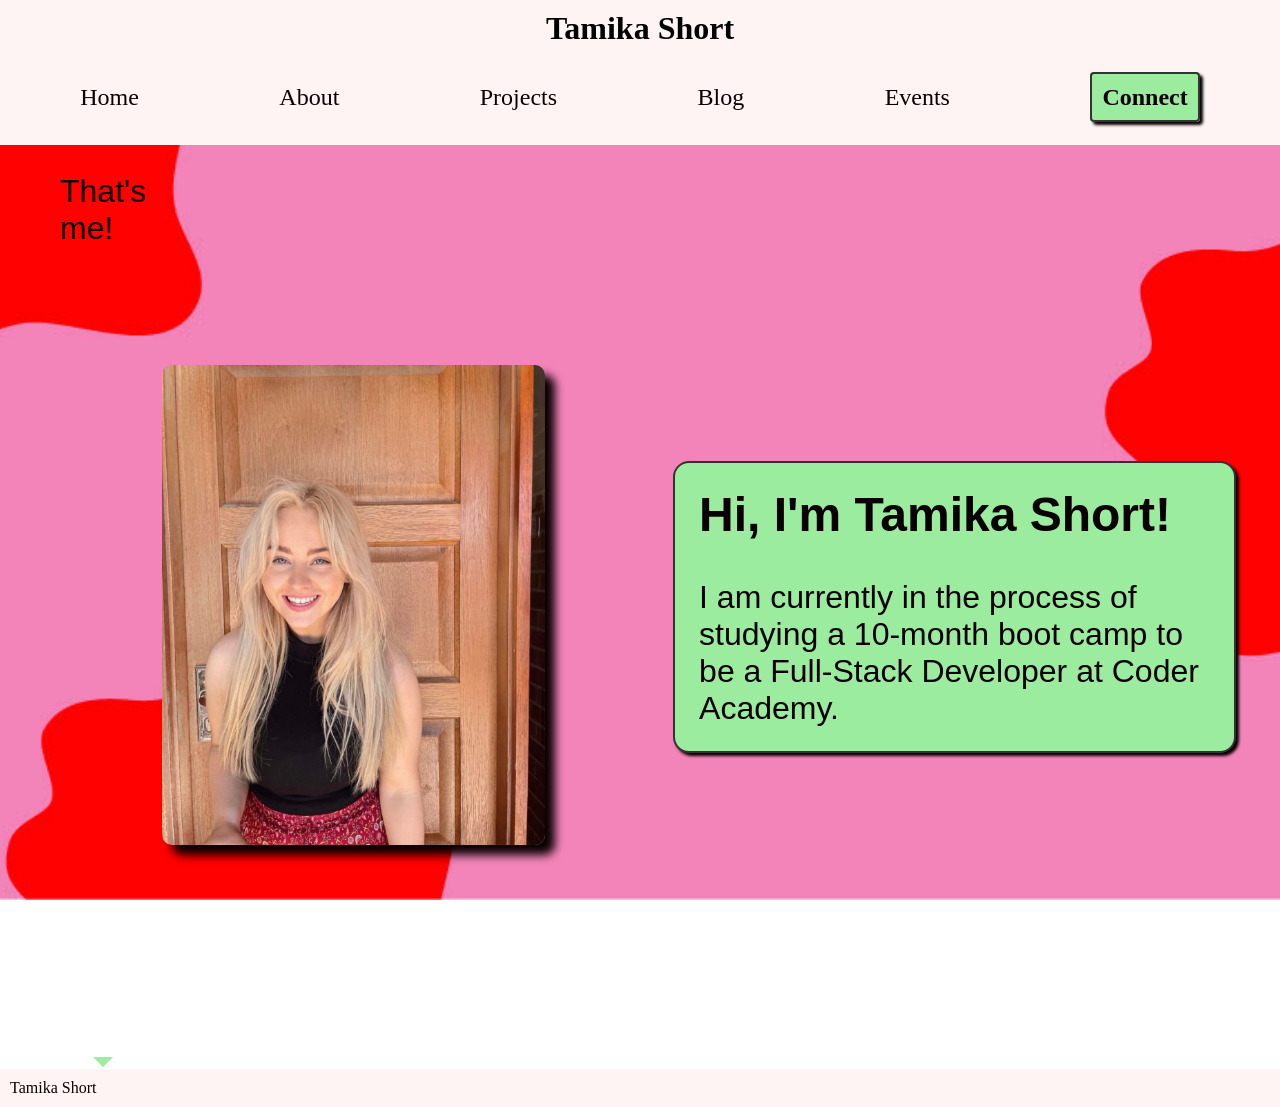
==== index.html @ b14367e0 "practice portfolio" ====
<!DOCTYPE html>
<html lang="en">
<head>
  <meta name="viewport" content="width=device-width, initial-scale=1.0">
  <link rel="stylesheet" href="styles/home.css">
  <title>Tamika Short</title>
</head>
<body>
  <header>
    <h1>Tamika Short</h1>
    <nav>
        <label for="menu-toggle" class="menu-icon">
          <span class="bar"></span>
          <span class="bar"></span>
          <span class="bar"></span>
        </label>
        <ul class="nav-links" id="nav-links">
          <li><a href="#h">Home</a></li>
          <li><a href="../pages/about.html">About</a></li>
          <li><a href="../pages/projects.html">Projects</a></li>
          <li><a href="../pages/blog.html">Blog</a></li>
          <li><a href="../pages/events.html">Events</a></li>
          <li><a href="../pages/connect.html" class="connect">Connect</a></li>
        </ul>
    </nav>
  </header>
  <main>
    <div class="me">That's me!</div>
    <div class="flexbox-container">
      <div class="images">
        <img src="/images/Self.jpg" alt="Tamika Short Image">
      </div>
      <div class="intro">
        <h2>Hi, I'm Tamika Short!</h2><br>
        <p>I am currently in the process of studying a 10-month boot camp to be a Full-Stack Developer at Coder Academy.</p>
      </div> <div class="container">
    </div>
  </main>
  <footer>
    <p class="copyright">Tamika Short</p>
  </footer>
</body>
</html>
---- styles/home.css ----
:root {
  --background-image: url(../images/Background.jpg);
  --primary-background: #FFF4F4;
}

* {
  margin: 0;
  box-sizing: border-box;
}

html, body {
  height: 100%;
  background-image: var(--background-image);
  background-size: cover;
  background-position: center;
  background-repeat: no-repeat;
  background-attachment: fixed;
}

header {
  background-color: var(--primary-background);
  display: flex;
  flex-direction: column;
  align-items: center;
  justify-content: center;
  padding: 10px 0;
}

nav {
  font-size: 42px;
  width: 100%;
  background-color: var(--primary-background);
  display: flex;
  flex-direction: column;
  align-items: center;
  justify-content: center;
  padding: 10px 0;
}

nav ul {
  display: flex;
  justify-content: space-around;
  width: 100%;
  margin: 0;
  padding: 10px;
  list-style: none;
}

nav li {
  margin: 0 15px;
}

nav li a {
  text-decoration: none;
  color: #090101;
  font-size: 24px;
}

nav li a:hover {
  top: -2px;
  font-size: 28px;
  text-decoration:none;
}

nav li a.connect {
  color: #090101;
  font-size: 24px;
  font-weight: bold;
  border: 2px solid #333;
  border-radius: 4px;
  padding: 10px;
  background-color: #9BEC9E;
  box-shadow: 3px 3px 3px #090101;
}

.name {
  display: center;
  font-size: 56px;
}

main {
  flex: 1;
  max-width: 1200px;
  width: 100%;
  margin: 8px auto;
  padding: 4px;
  box-sizing: border-box;
  display: flex;
  justify-content: center;
}

.flexbox-container {
  display: flex;
  flex-direction: row;
  justify-content: center;
  align-items: center;
}

.container {
  display: flex;
  flex-direction: column;
  align-items: center;
  justify-content: center;
  height: 100vh;
  position:sticky; 
}

.me {
  text-align: left; 
  color: #090101;
  font-size: 32px;
  font-family: 'Segoe UI', Tahoma, Geneva, Verdana, sans-serif;
  border: none;
  border-radius: 16px;
  padding: 16px;
  background-color: none;
  position:relative;
}


.me::after {
  content: '';
  position: absolute;
  width: 0;
  height: 0;
  border-left: 10px solid transparent;
  border-right: 10px solid transparent;
  border-top: 10px solid #9BEC9E; 
  top: 100%;
  left: 50%;
  transform: translateX(-50%);
}


.intro {
  text-align: left; 
  color: #090101;
  font-size: 32px;
  font-family: 'Segoe UI', Tahoma, Geneva, Verdana, sans-serif;
  border: 2px solid #333;
  border-radius: 16px;
  padding: 24px;
  background-color: #9BEC9E;
  box-shadow: 3px 3px 3px #090101;
  flex: 1; 
}

.images {
  flex: 1; 
}

.images img:hover {
  transform: scale(1.1);
  box-shadow: 15px 15px 20px #090101;
}

.images img {
  max-width: 75%;
  border-radius: 10px;
  box-shadow: 10px 10px 10px #090101;
}

footer {
  background-color: var(--primary-background);
  color: #090101;
  padding: 10px;
}
@media (max-width: 768px) {
  header {
    font-size: 26px;
    display: flex;
    align-items: center;
    justify-content: space-between;
  }

  nav {
    width: 100%;
    position: static;
    top: auto;
  }

 .menu-icon {
    display: flex;
    flex-direction: column;
    cursor: pointer;
    position: absolute;
    top: 10px;
    right: 10px;
  }

  .menu-icon .bar {
    background-color: #333;
    height: 6px;
    width: 42px;
    margin: 6px 0;
    transition: 0.3s;
  }

  .nav-links {
    display: none;
    flex-direction: column;
    width: 100%;
    background-color: var(--primary-background);
    position: absolute;
    top: 70px;
    left: 0;
    text-align: center;
    padding: 10px 0;
  }

  .nav-links li {
    margin: 14px 0;
  }

  .nav-links a {
    color: #090101;
  }

  .menu-toggle:checked ~ .nav-links {
    display: flex;
  }

  menu-toggle:checked ~ .menu-icon .bar:nth-child(1) {
    transform: rotate(-45deg) translate(-5px, 6px);
  }

  .menu-toggle:checked ~ .menu-icon .bar:nth-child(2) {
    opacity: 0;
  }

  .menu-toggle:checked ~ .menu-icon .bar:nth-child(3) {
    transform: rotate(45deg) translate(-5px, -6px);
  }

  .flexbox-container {
    flex-direction: column;
    justify-content: center;
    align-items: center;
    gap: 16px; 
  }
  


}

@media (max-width: 480px) {
  .logo-name {
    font-size: 34px;
    max-width: 90%;
  }

  .nav-links {
    top: 70px;
  }

  nav li a {
    font-size: 18px;
  }
}

@media (max-width: 700px) {
  .images li {
    width: 100%;
    display: block;
    margin: 20px auto;
  }
}

@media (max-width: 560px) {
  nav li {
    display: block;
    width: 100%;
    margin: 12px 0;
    text-align: center; 
  }


  header, nav {
    position: relative;
    top: 0;
  }
}
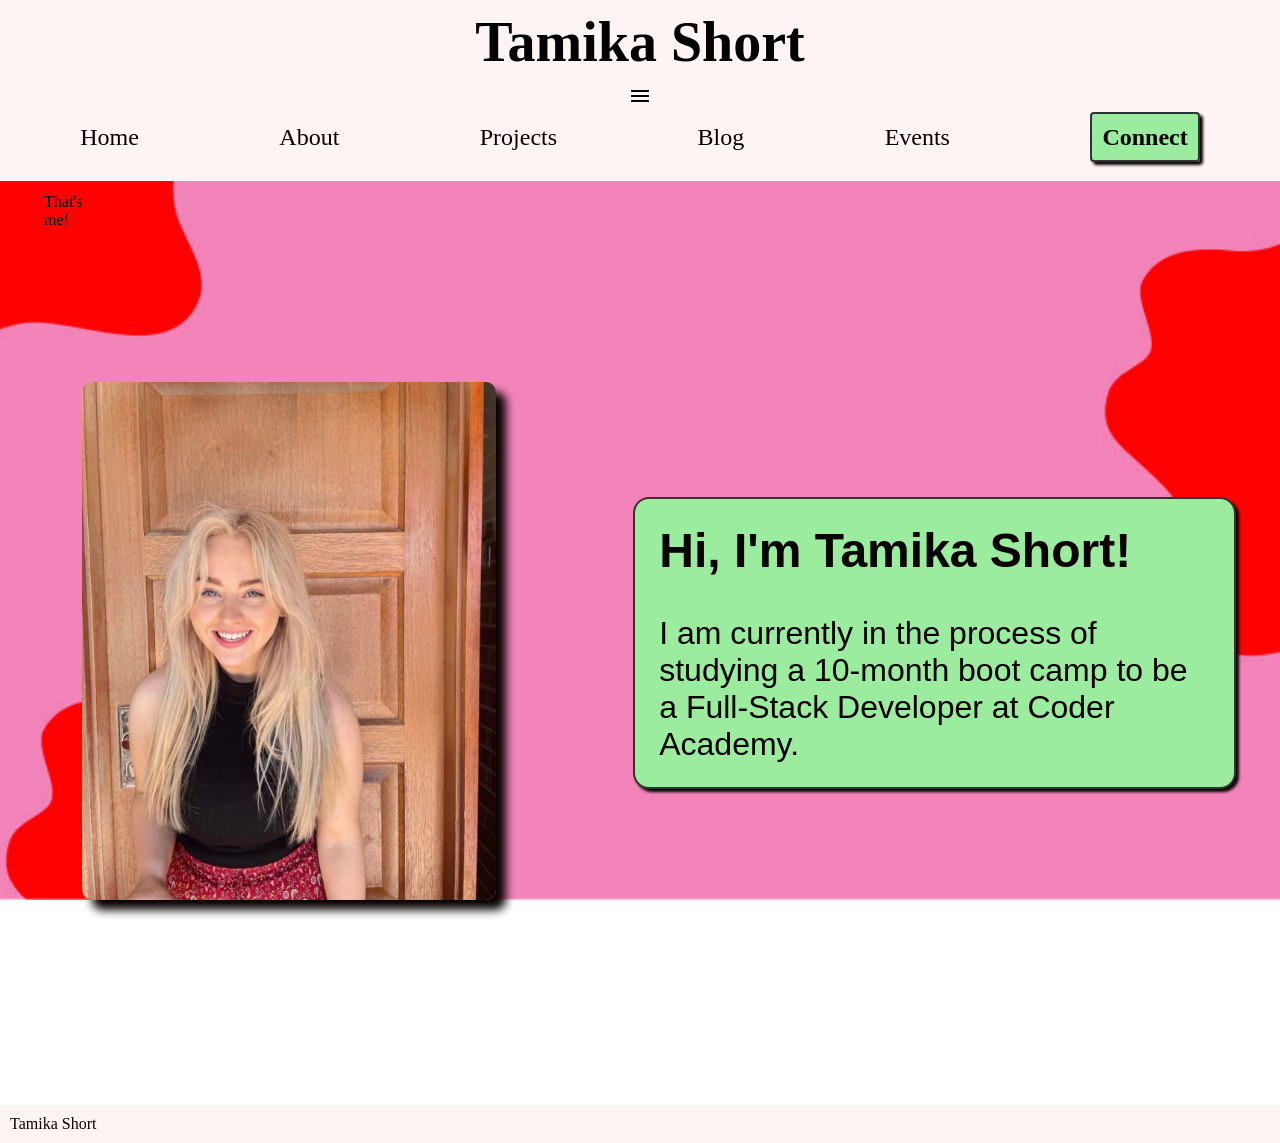
==== commit 9034ba48: "testing errors" ====
--- a/index.html
+++ b/index.html
@@ -2,30 +2,28 @@
 <html lang="en">
 <head>
   <meta name="viewport" content="width=device-width, initial-scale=1.0">
-  <link rel="stylesheet" href="styles/home.css">
+  <link rel="stylesheet" href="../styles/home.css">
+  <link href="https://fonts.googleapis.com/icon?family=Material+Icons" rel="stylesheet"> 
   <title>Tamika Short</title>
 </head>
 <body>
   <header>
-    <h1>Tamika Short</h1>
+    <h1 class="name">Tamika Short</h1>
     <nav>
-        <label for="menu-toggle" class="menu-icon">
-          <span class="bar"></span>
-          <span class="bar"></span>
-          <span class="bar"></span>
-        </label>
-        <ul class="nav-links" id="nav-links">
-          <li><a href="#h">Home</a></li>
-          <li><a href="../pages/about.html">About</a></li>
-          <li><a href="../pages/projects.html">Projects</a></li>
-          <li><a href="../pages/blog.html">Blog</a></li>
-          <li><a href="../pages/events.html">Events</a></li>
-          <li><a href="../pages/connect.html" class="connect">Connect</a></li>
-        </ul>
+      <input type="checkbox" id="menu-toggle" style="display: none;"/>
+      <label for="menu-toggle" class="menu-icon"><span class="material-icons">menu</span></label>
+      <ul class="nav-links" id="nav-links">
+        <li><a href="#h">Home</a></li>
+        <li><a href="../pages/about.html">About</a></li>
+        <li><a href="../pages/projects.html">Projects</a></li>
+        <li><a href="../pages/blog.html">Blog</a></li>
+        <li><a href="../pages/events.html">Events</a></li>
+        <li><a href="../pages/connect.html" class="connect">Connect</a></li>
+      </ul>
     </nav>
   </header>
   <main>
-    <div class="me">That's me!</div>
+     <div class="me">That's me!</div>
     <div class="flexbox-container">
       <div class="images">
         <img src="/images/Self.jpg" alt="Tamika Short Image">
@@ -34,6 +32,7 @@
         <h2>Hi, I'm Tamika Short!</h2><br>
         <p>I am currently in the process of studying a 10-month boot camp to be a Full-Stack Developer at Coder Academy.</p>
       </div> <div class="container">
+  
     </div>
   </main>
   <footer>
--- a/styles/home.css
+++ b/styles/home.css
@@ -27,7 +27,7 @@
 }
 
 nav {
-  font-size: 42px;
+  font-size: 24px;
   width: 100%;
   background-color: var(--primary-background);
   display: flex;
@@ -36,6 +36,7 @@
   justify-content: center;
   padding: 10px 0;
 }
+
 
 nav ul {
   display: flex;
@@ -58,8 +59,8 @@
 
 nav li a:hover {
   top: -2px;
-  font-size: 28px;
-  text-decoration:none;
+  font-size: 26px;
+  text-decoration: underline;
 }
 
 nav li a.connect {
@@ -102,38 +103,11 @@
   align-items: center;
   justify-content: center;
   height: 100vh;
-  position:sticky; 
-}
-
-.me {
-  text-align: left; 
-  color: #090101;
-  font-size: 32px;
-  font-family: 'Segoe UI', Tahoma, Geneva, Verdana, sans-serif;
-  border: none;
-  border-radius: 16px;
-  padding: 16px;
-  background-color: none;
-  position:relative;
-}
-
-
-.me::after {
-  content: '';
-  position: absolute;
-  width: 0;
-  height: 0;
-  border-left: 10px solid transparent;
-  border-right: 10px solid transparent;
-  border-top: 10px solid #9BEC9E; 
-  top: 100%;
-  left: 50%;
-  transform: translateX(-50%);
-}
-
+  position: sticky;
+}
 
 .intro {
-  text-align: left; 
+  text-align: left;
   color: #090101;
   font-size: 32px;
   font-family: 'Segoe UI', Tahoma, Geneva, Verdana, sans-serif;
@@ -142,11 +116,11 @@
   padding: 24px;
   background-color: #9BEC9E;
   box-shadow: 3px 3px 3px #090101;
-  flex: 1; 
+  flex: 1;
 }
 
 .images {
-  flex: 1; 
+  flex: 1;
 }
 
 .images img:hover {
@@ -165,21 +139,15 @@
   color: #090101;
   padding: 10px;
 }
+
+
 @media (max-width: 768px) {
-  header {
-    font-size: 26px;
-    display: flex;
-    align-items: center;
-    justify-content: space-between;
-  }
-
-  nav {
-    width: 100%;
-    position: static;
-    top: auto;
-  }
-
- .menu-icon {
+
+  nav ul {
+    display: none;
+  }
+
+  .menu-icon {
     display: flex;
     flex-direction: column;
     cursor: pointer;
@@ -189,7 +157,7 @@
   }
 
   .menu-icon .bar {
-    background-color: #333;
+    background-color: #090101;
     height: 6px;
     width: 42px;
     margin: 6px 0;
@@ -216,19 +184,30 @@
     color: #090101;
   }
 
-  .menu-toggle:checked ~ .nav-links {
+ 
+  #menu-toggle:checked ~ #nav-links {
     display: flex;
   }
 
-  menu-toggle:checked ~ .menu-icon .bar:nth-child(1) {
+
+  .menu-icon .bar {
+    background-color: #333;
+    height: 6px;
+    width: 42px;
+    margin: 6px 0;
+    transition: 0.3s;
+  }
+
+  
+  #menu-toggle:checked ~ .menu-icon .bar:nth-child(1) {
     transform: rotate(-45deg) translate(-5px, 6px);
   }
 
-  .menu-toggle:checked ~ .menu-icon .bar:nth-child(2) {
+  #menu-toggle:checked ~ .menu-icon .bar:nth-child(2) {
     opacity: 0;
   }
 
-  .menu-toggle:checked ~ .menu-icon .bar:nth-child(3) {
+  #menu-toggle:checked ~ .menu-icon .bar:nth-child(3) {
     transform: rotate(45deg) translate(-5px, -6px);
   }
 
@@ -236,17 +215,21 @@
     flex-direction: column;
     justify-content: center;
     align-items: center;
-    gap: 16px; 
-  }
-  
-
-
-}
+    gap: 16px;
+  }
+
+}
+
 
 @media (max-width: 480px) {
-  .logo-name {
+  .name {
     font-size: 34px;
-    max-width: 90%;
+  }
+
+  .menu-icon {
+    font-size: 1.5rem;
+    color: black;
+    cursor: pointer;
   }
 
   .nav-links {
@@ -256,27 +239,4 @@
   nav li a {
     font-size: 18px;
   }
-}
-
-@media (max-width: 700px) {
-  .images li {
-    width: 100%;
-    display: block;
-    margin: 20px auto;
-  }
-}
-
-@media (max-width: 560px) {
-  nav li {
-    display: block;
-    width: 100%;
-    margin: 12px 0;
-    text-align: center; 
-  }
-
-
-  header, nav {
-    position: relative;
-    top: 0;
-  }
 }
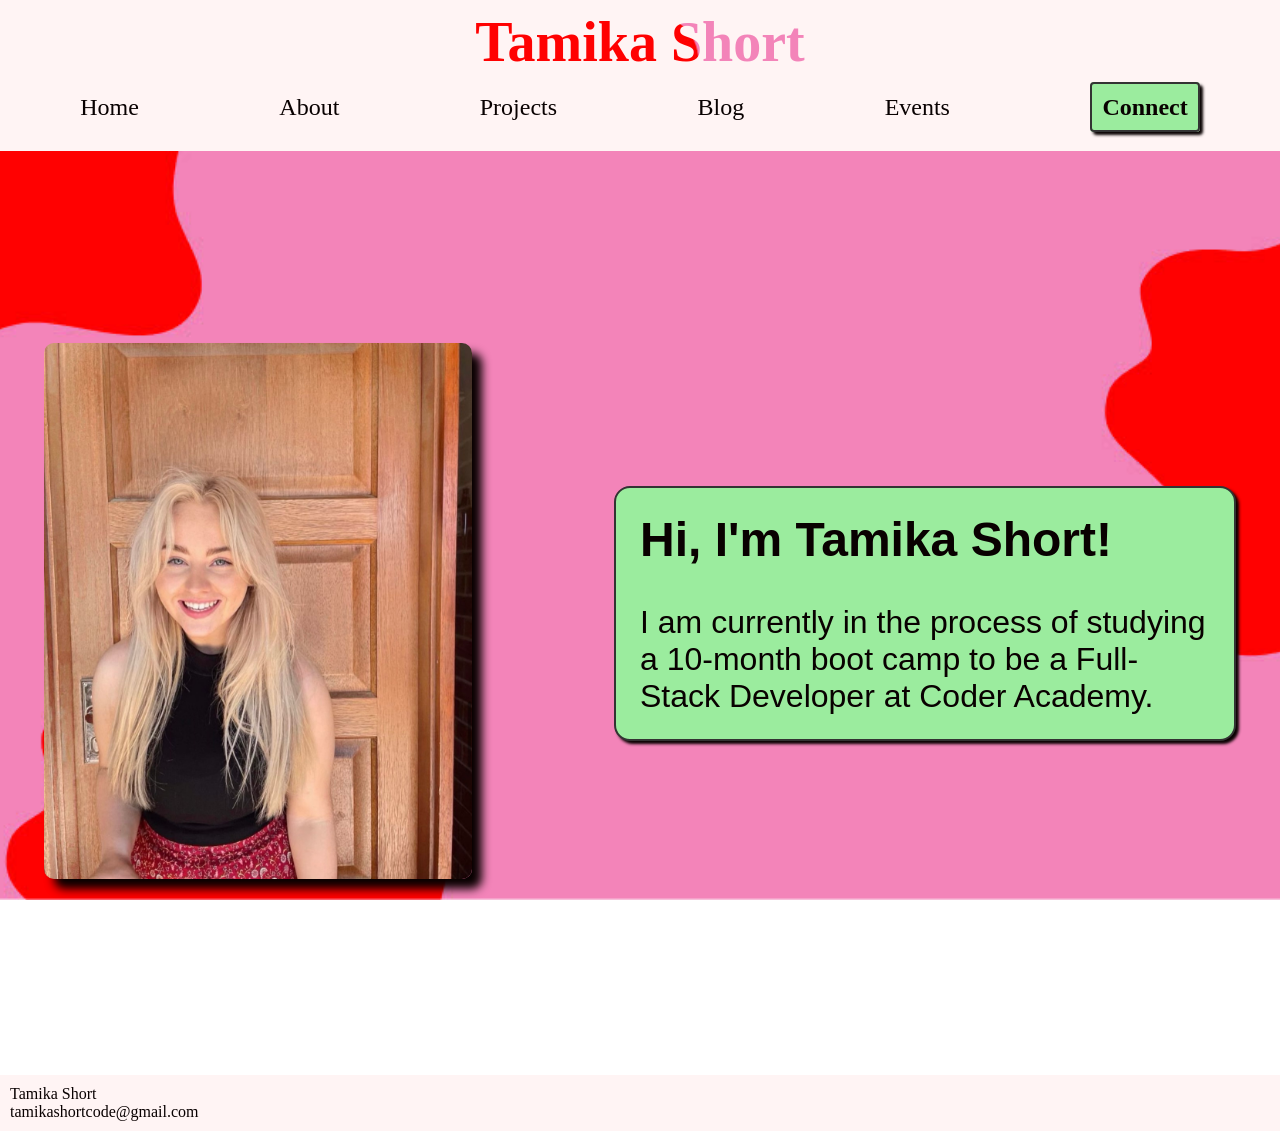
==== commit 1efbdb0b: "fixing up most errors to deploy" ====
--- a/index.html
+++ b/index.html
@@ -23,7 +23,6 @@
     </nav>
   </header>
   <main>
-     <div class="me">That's me!</div>
     <div class="flexbox-container">
       <div class="images">
         <img src="/images/Self.jpg" alt="Tamika Short Image">
@@ -36,7 +35,7 @@
     </div>
   </main>
   <footer>
-    <p class="copyright">Tamika Short</p>
+    <p>Tamika Short<br>tamikashortcode@gmail.com</p>
   </footer>
 </body>
 </html>
--- a/styles/home.css
+++ b/styles/home.css
@@ -60,7 +60,11 @@
 nav li a:hover {
   top: -2px;
   font-size: 26px;
-  text-decoration: underline;
+  text-decoration: none;
+  color: transparent;
+  background-image: var(--background-image);
+  opacity: 75%;
+  background-clip: text;
 }
 
 nav li a.connect {
@@ -77,6 +81,20 @@
 .name {
   display: center;
   font-size: 56px;
+  background-image: var(--background-image);
+  font-weight: bold;
+  background-clip: text;
+  color: transparent;
+  animation: moveBackground 3s infinite;
+}
+
+
+.menu-icon {
+  display: none;
+}
+
+.menu-icon {
+  display: none;
 }
 
 main {
@@ -117,6 +135,7 @@
   background-color: #9BEC9E;
   box-shadow: 3px 3px 3px #090101;
   flex: 1;
+  animation: fadeIn 2s ease-out;
 }
 
 .images {
@@ -132,12 +151,14 @@
   max-width: 75%;
   border-radius: 10px;
   box-shadow: 10px 10px 10px #090101;
+  animation: fadeIn 2s ease-out;
 }
 
 footer {
   background-color: var(--primary-background);
   color: #090101;
   padding: 10px;
+  margin: 0;
 }
 
 
@@ -145,6 +166,10 @@
 
   nav ul {
     display: none;
+  }
+
+  header {
+    border-bottom: 2px solid #090101;
   }
 
   .menu-icon {
@@ -156,12 +181,9 @@
     right: 10px;
   }
 
-  .menu-icon .bar {
-    background-color: #090101;
-    height: 6px;
-    width: 42px;
-    margin: 6px 0;
-    transition: 0.3s;
+  .menu-icon .material-icons {
+    font-size: 52px;
+    color: #090101;
   }
 
   .nav-links {
@@ -173,32 +195,37 @@
     top: 70px;
     left: 0;
     text-align: center;
+    border-bottom: 2px solid #090101;
     padding: 10px 0;
+    z-index: 1000;
   }
 
   .nav-links li {
     margin: 14px 0;
+    font-size: 24px;
+    padding: 14px;
+  }
+
+  .nav-links li:not(:last-child):not(.connect) {
+    border-bottom: 1px solid #090101;
   }
 
   .nav-links a {
     color: #090101;
   }
 
- 
   #menu-toggle:checked ~ #nav-links {
     display: flex;
   }
 
-
   .menu-icon .bar {
-    background-color: #333;
+    background-color: #090101;
     height: 6px;
     width: 42px;
     margin: 6px 0;
     transition: 0.3s;
   }
 
-  
   #menu-toggle:checked ~ .menu-icon .bar:nth-child(1) {
     transform: rotate(-45deg) translate(-5px, 6px);
   }
@@ -211,19 +238,19 @@
     transform: rotate(45deg) translate(-5px, -6px);
   }
 
+
   .flexbox-container {
     flex-direction: column;
-    justify-content: center;
-    align-items: center;
-    gap: 16px;
-  }
-
+    gap: 52px;
+    margin: 0;
+    padding: 20px;
+  }
 }
 
 
 @media (max-width: 480px) {
   .name {
-    font-size: 34px;
+    font-size: 45px;
   }
 
   .menu-icon {
@@ -237,6 +264,26 @@
   }
 
   nav li a {
-    font-size: 18px;
+    font-size: 24px;
+  }
+}
+
+@keyframes moveBackground {
+  0% {
+      background-position: 80% 100%;
+  }
+  100% {
+      background-position: 0% 90%;
+  }
+}
+
+@keyframes fadeIn {
+  0% {
+    opacity: 0;
+    transform: translateY(20px); 
+  }
+  100% {
+    opacity: 1;
+    transform: translateY(0); 
   }
 }
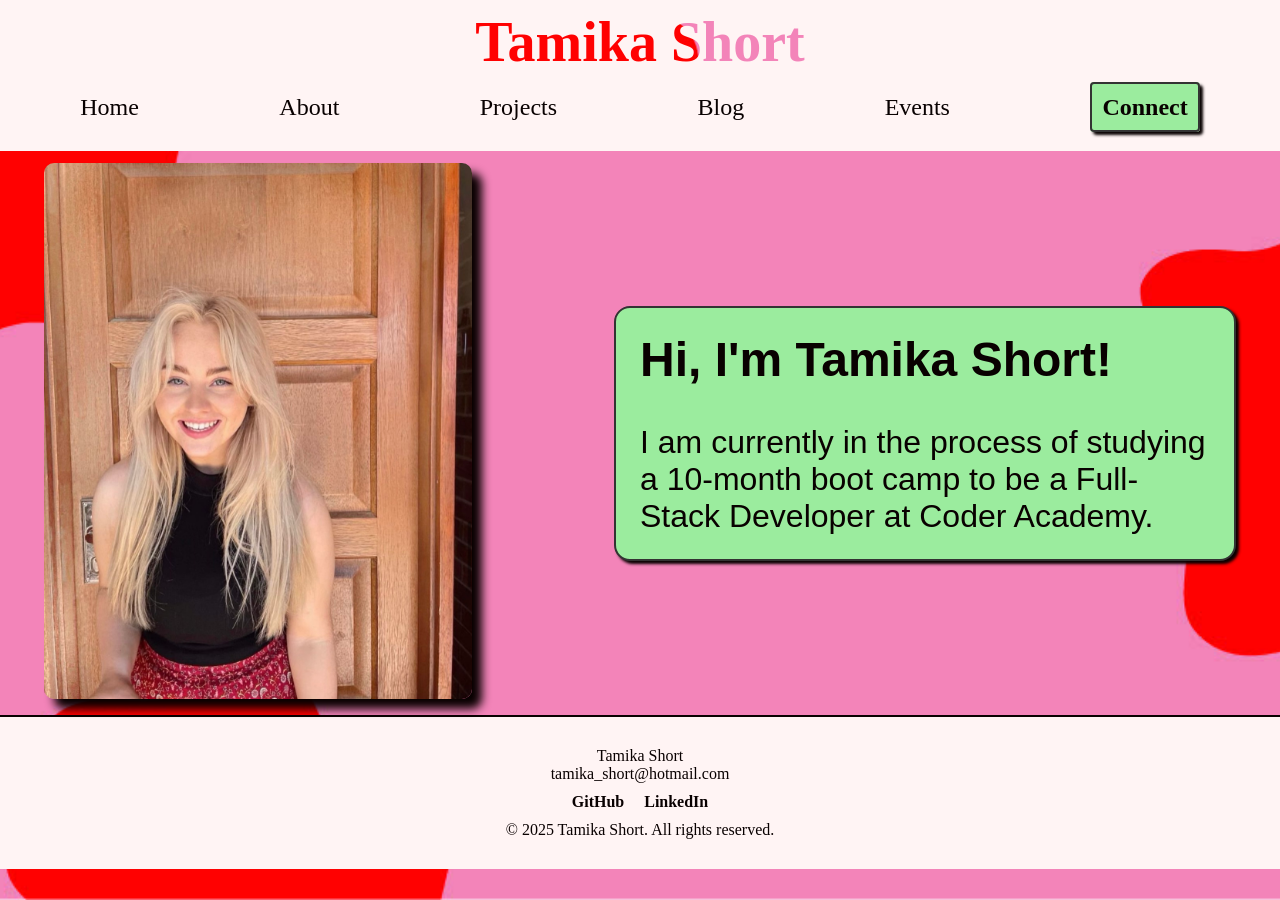
==== commit 8ab454f8: "index update" ====
--- a/index.html
+++ b/index.html
@@ -30,12 +30,15 @@
       <div class="intro">
         <h2>Hi, I'm Tamika Short!</h2><br>
         <p>I am currently in the process of studying a 10-month boot camp to be a Full-Stack Developer at Coder Academy.</p>
-      </div> <div class="container">
-  
     </div>
   </main>
   <footer>
-    <p>Tamika Short<br>tamikashortcode@gmail.com</p>
+    <p>Tamika Short<br>tamika_short@hotmail.com</p>
+    <div class="social-links">
+      <a href="https://github.com/tshort11" target="_blank" rel="noopener noreferrer">GitHub</a>
+      <a href="https://linkedin.com/in/tamikashort314" target="_blank" rel="noopener noreferrer">LinkedIn</a>
+    </div>
+    <p>&copy; 2025 Tamika Short. All rights reserved.</p>
   </footer>
 </body>
 </html>
--- a/styles/home.css
+++ b/styles/home.css
@@ -120,7 +120,6 @@
   flex-direction: column;
   align-items: center;
   justify-content: center;
-  height: 100vh;
   position: sticky;
 }
 
@@ -157,13 +156,34 @@
 footer {
   background-color: var(--primary-background);
   color: #090101;
-  padding: 10px;
-  margin: 0;
+  padding: 20px;
+  text-align: center;
+  border-top: 2px solid #090101;
+}
+
+footer p {
+  margin: 10px 0;
+}
+
+footer .social-links {
+  display: flex;
+  justify-content: center;
+  gap: 20px;
+  margin-top: 10px;
+}
+
+footer .social-links a {
+  color: #090101;
+  text-decoration: none;
+  font-weight: bold;
+}
+
+footer .social-links a:hover {
+  color: #9BEC9E;
 }
 
 
 @media (max-width: 768px) {
-
   nav ul {
     display: none;
   }
@@ -238,7 +258,6 @@
     transform: rotate(45deg) translate(-5px, -6px);
   }
 
-
   .flexbox-container {
     flex-direction: column;
     gap: 52px;
@@ -247,7 +266,6 @@
   }
 }
 
-
 @media (max-width: 480px) {
   .name {
     font-size: 45px;
@@ -266,14 +284,19 @@
   nav li a {
     font-size: 24px;
   }
+
+  .flexbox-container {
+    padding: 10px;
+    gap: 20px;
+  }
 }
 
 @keyframes moveBackground {
   0% {
-      background-position: 80% 100%;
+    background-position: 80% 100%;
   }
   100% {
-      background-position: 0% 90%;
+    background-position: 0% 90%;
   }
 }
 
@@ -286,4 +309,4 @@
     opacity: 1;
     transform: translateY(0); 
   }
-}+}
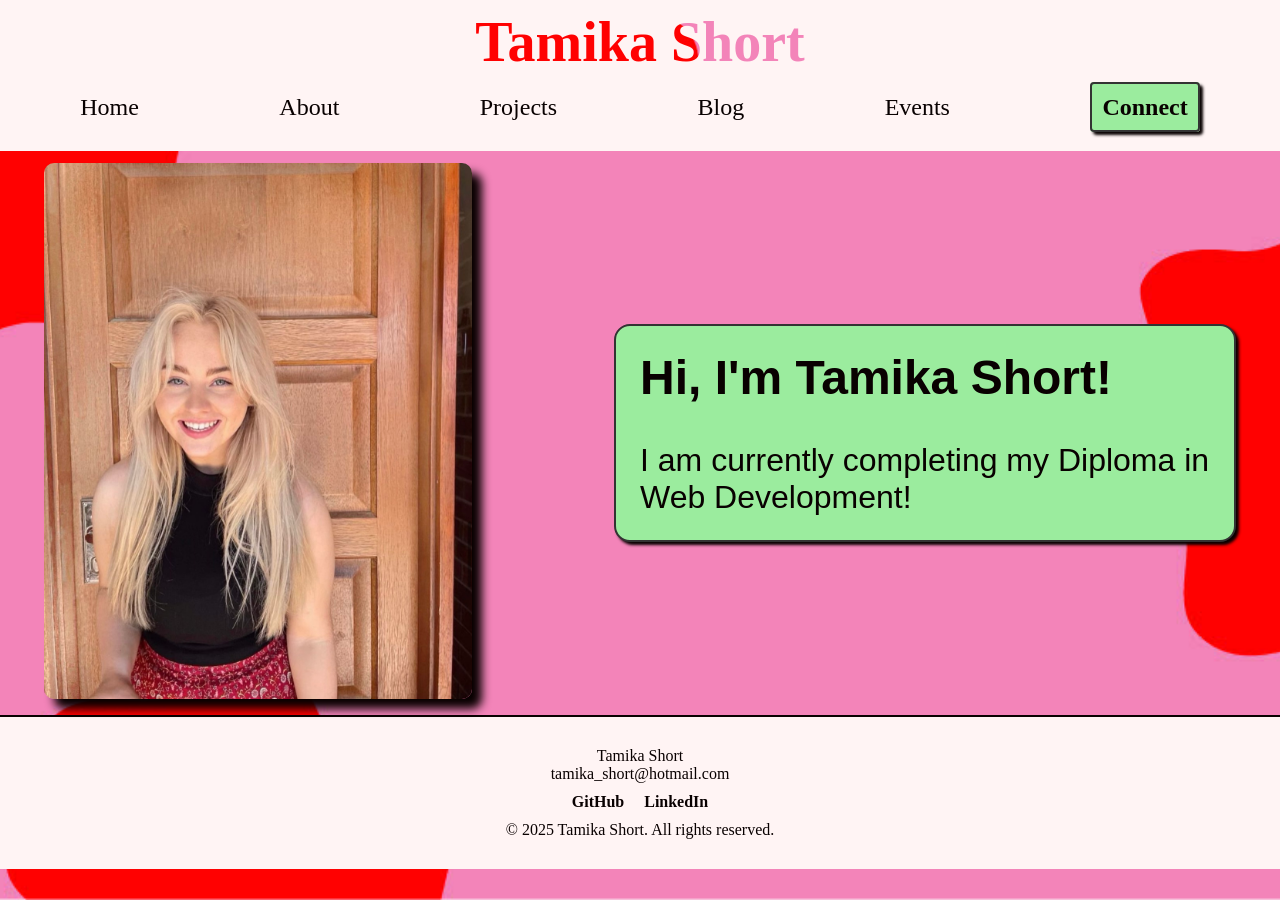
==== commit 73047a20: "change home" ====
--- a/index.html
+++ b/index.html
@@ -29,7 +29,8 @@
       </div>
       <div class="intro">
         <h2>Hi, I'm Tamika Short!</h2><br>
-        <p>I am currently in the process of studying a 10-month boot camp to be a Full-Stack Developer at Coder Academy.</p>
+        <p>I am currently completing my Diploma in Web Development!</p>
+      </div> <div class="container">
     </div>
   </main>
   <footer>
--- a/styles/home.css
+++ b/styles/home.css
@@ -184,12 +184,22 @@
 
 
 @media (max-width: 768px) {
-  nav ul {
-    display: none;
-  }
-
-  header {
-    border-bottom: 2px solid #090101;
+  .name {
+    font-size: 34px;
+  }
+
+  .menu-icon {
+    font-size: 1.5rem;
+    color: #090101;
+    cursor: pointer;
+  }
+
+  .nav-links {
+    top: 70px;
+  }
+
+  nav li a {
+    font-size: 24px;
   }
 
   .menu-icon {
@@ -264,11 +274,20 @@
     margin: 0;
     padding: 20px;
   }
+
+  .images img {
+    max-width: 85%;
+    border-radius: 10px;
+    box-shadow: 10px 10px 10px #090101;
+    animation: fadeIn 2s ease-out;
+    display: block;
+    margin: 0 auto;
+  }
 }
 
 @media (max-width: 480px) {
   .name {
-    font-size: 45px;
+    font-size: 34px;
   }
 
   .menu-icon {
@@ -310,3 +329,4 @@
     transform: translateY(0); 
   }
 }
+
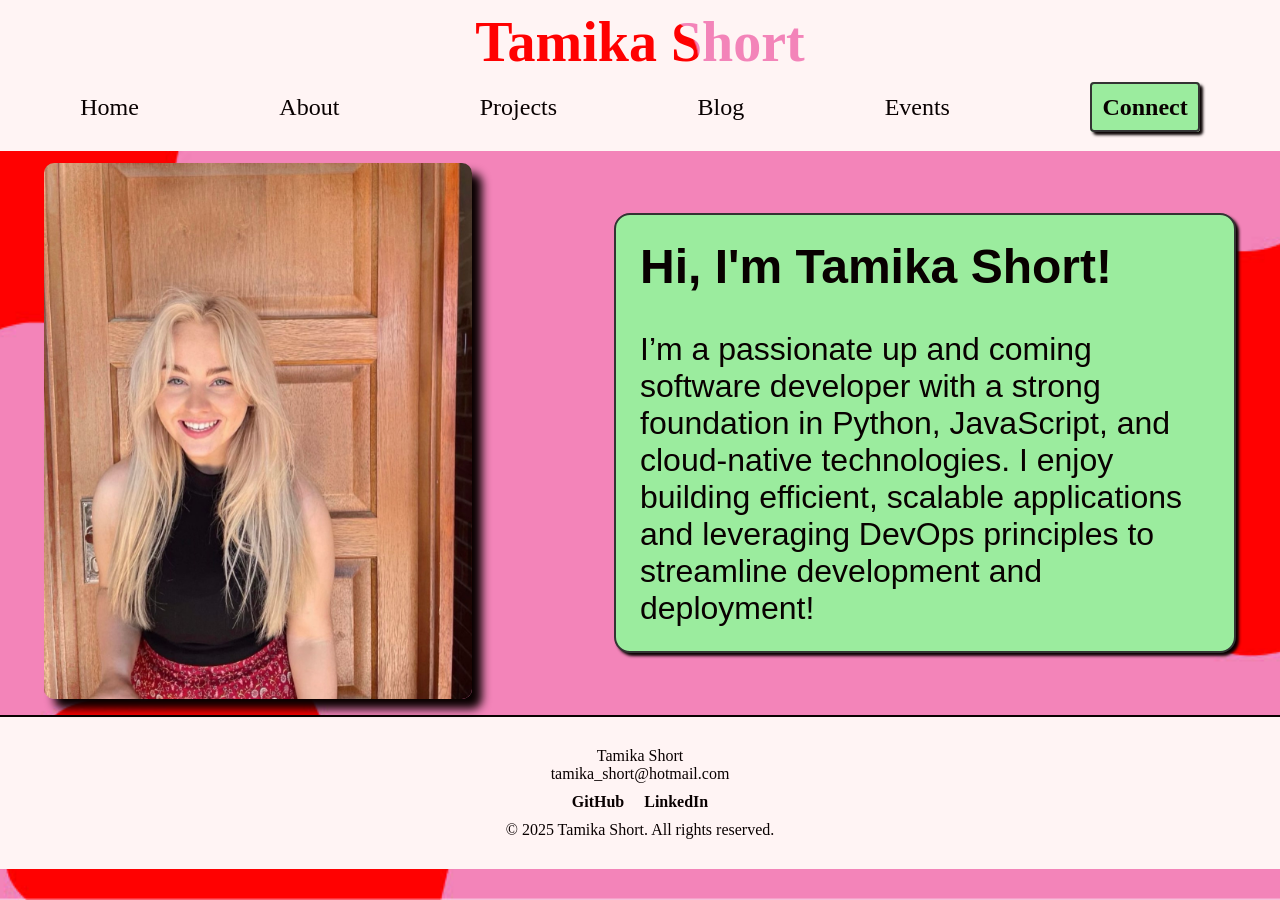
==== commit 7f3885b8: "index update" ====
--- a/index.html
+++ b/index.html
@@ -29,7 +29,7 @@
       </div>
       <div class="intro">
         <h2>Hi, I'm Tamika Short!</h2><br>
-        <p>I am currently completing my Diploma in Web Development!</p>
+        <p>I’m a passionate up and coming software developer with a strong foundation in Python, JavaScript, and cloud-native technologies. I enjoy building efficient, scalable applications and leveraging DevOps principles to streamline development and deployment!</p>
       </div> <div class="container">
     </div>
   </main>
